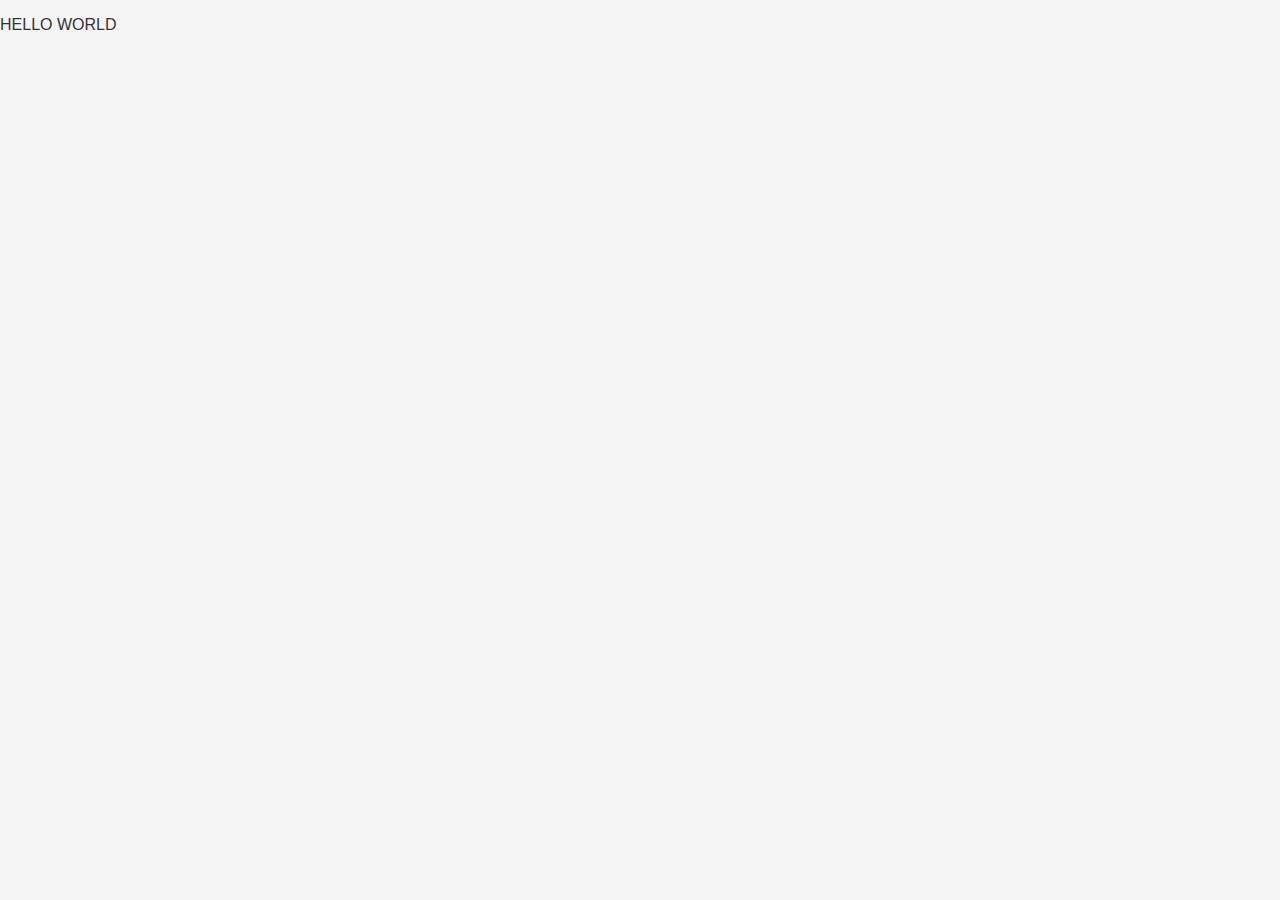
==== index.html @ 46f74e54 "repositorio creado" ====
<!DOCTYPE html>
<html lang="en">
<head>
    <meta charset="UTF-8">
    <meta http-equiv="X-UA-Compatible" content="IE=edge">
    <meta name="viewport" content="width=device-width, initial-scale=1.0">
    <title>Document</title>
    <link rel="stylesheet" type="text/css" href="css/style.css" />
</head>
<body>
    <p>HELLO WORLD</p>
</body>
</html>
---- css/style.css ----
body {
    font-family: Arial, sans-serif;
    background-color: #f5f5f5;
    color: #333;
    margin: 0;
    padding: 0;
}

header {
    background-color: #191420;
    color: #fff;
    padding: 20px;
}

.carousel-container {
  margin-top: 50px;
  margin-left: 50px;
  width: 400px;
  height: 400px;
  overflow: hidden;
  position: relative;
  margin: 20px auto 50px;
}

.carousel-slide {
  display: flex;
  width: 100%;
  height: 100%;
}

.carousel-slide img {
  width: 100%;
  height: 100%;
  object-fit: cover;
}

.carousel-prev,
.carousel-next {
  position: absolute;
  top: 50%;
  transform: translateY(-50%);
  font-size: 2rem;
  font-weight: bold;
  color: white;
  background-color: rgba(0, 0, 0, 0.5);
  padding: 10px;
  border-radius: 50%;
  cursor: pointer;
  z-index: 10;
}

.carousel-prev {
  left: 0;
}

.carousel-next {
  right: 0;
}

h1 {
    margin: 0;
    font-size: 36px;
    font-weight: normal;
    text-align: center;
}

main {
    max-width: 800px;
    margin: 20px auto;
    padding: 20px;
    background-color: #fff;
    box-shadow: 0 0 10px rgba(0,0,0,0.1);
}

h2 {
    font-size: 24px;
    margin-bottom: 10px;
}

ul {
    list-style: none;
    margin: 0;
    padding: 0;
}

li {
    margin-bottom: 10px;
}

.label {
    display: inline-block;
    width: 150px;
    font-weight: bold;
}

.value {
    display: inline-block;
    width: calc(100% - 150px);
    word-wrap: break-word;
}
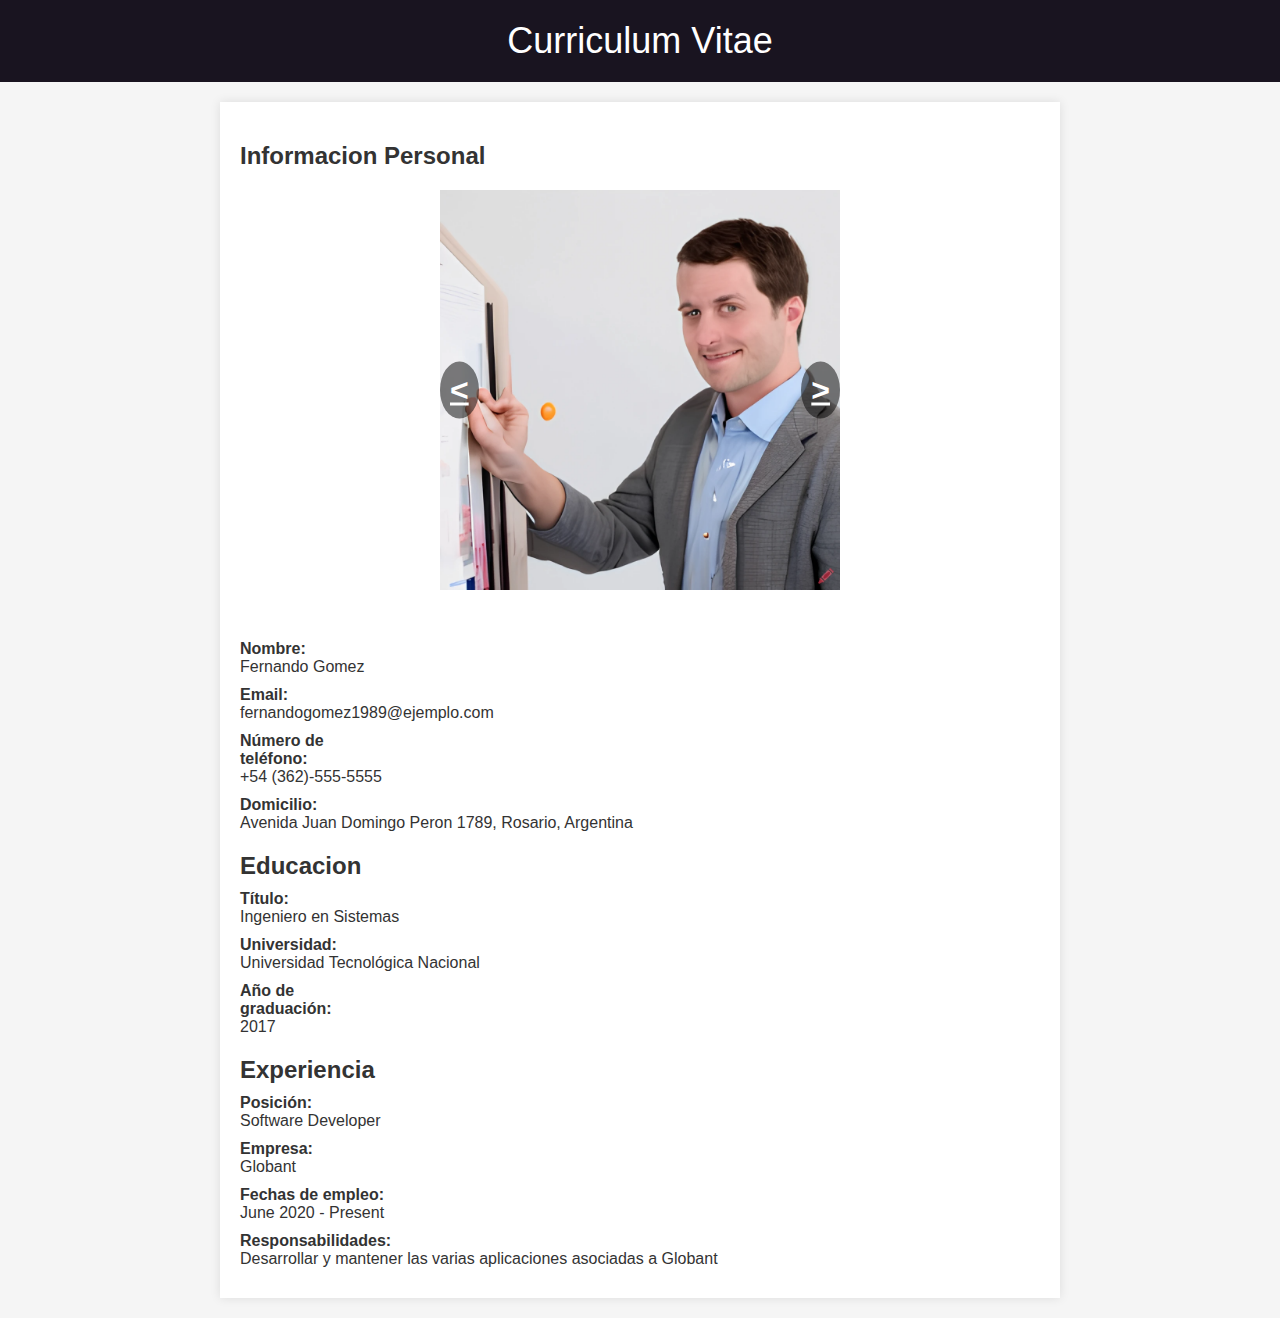
==== commit 9c2bb157: "cambio de nombre" ====
--- a/index.html
+++ b/index.html
@@ -1,13 +1,45 @@
 <!DOCTYPE html>
-<html lang="en">
+<html>
 <head>
-    <meta charset="UTF-8">
-    <meta http-equiv="X-UA-Compatible" content="IE=edge">
-    <meta name="viewport" content="width=device-width, initial-scale=1.0">
-    <title>Document</title>
+	<title>Curriculum Vitae</title>
+	<meta charset="UTF-8">
+	<meta name="viewport" content="width=device-width, initial-scale=1.0">
     <link rel="stylesheet" type="text/css" href="css/style.css" />
+    <script src="javascript/carrusel.js"></script>
+
 </head>
 <body>
-    <p>HELLO WORLD</p>
-</body>
-</html>+	<header>
+		<h1>Curriculum Vitae</h1>
+	</header>
+	<main>
+		<h2>Informacion Personal</h2>
+        
+        <div class="carousel-container">
+            <div class="carousel-slide">
+              <img src="hombre (1).png">
+              <img src="hombre (2).png">
+              <img src="hombre (3).png">
+            </div>
+            <a class="carousel-prev" href="#"><</a>
+            <a class="carousel-next" href="#">></a>
+          </div>
+		<ul>
+			<li><span class="label">Nombre:</span> <span class="value">Fernando Gomez</span></li>
+			<li><span class="label">Email:</span> <span class="value">fernandogomez1989@ejemplo.com</span></li>
+			<li><span class="label">Número de teléfono:</span> <span class="value">+54 (362)-555-5555</span></li>
+			<li><span class="label">Domicilio:</span> <span class="value">Avenida Juan Domingo Peron 1789, Rosario, Argentina</span></li>
+		</ul>
+		<h2>Educacion</h2>
+		<ul>
+			<li><span class="label">Título:</span> <span class="value">Ingeniero en Sistemas</span></li>
+			<li><span class="label">Universidad:</span> <span class="value">Universidad Tecnológica Nacional</span></li>
+			<li><span class="label">Año de graduación:</span> <span class="value">2017</span></li>
+		</ul>
+		<h2>Experiencia</h2>
+		<ul>
+			<li><span class="label">Posición:</span> <span class="value">Software Developer</span></li>
+			<li><span class="label">Empresa:</span> <span class="value">Globant</span></li>
+			<li><span class="label">Fechas de empleo:</span> <span class="value">June 2020 - Present</span></li>
+			<li><span class="label">Responsabilidades:</span> <span class="value">Desarrollar y mantener las varias aplicaciones asociadas a Globant</span>
+    </main>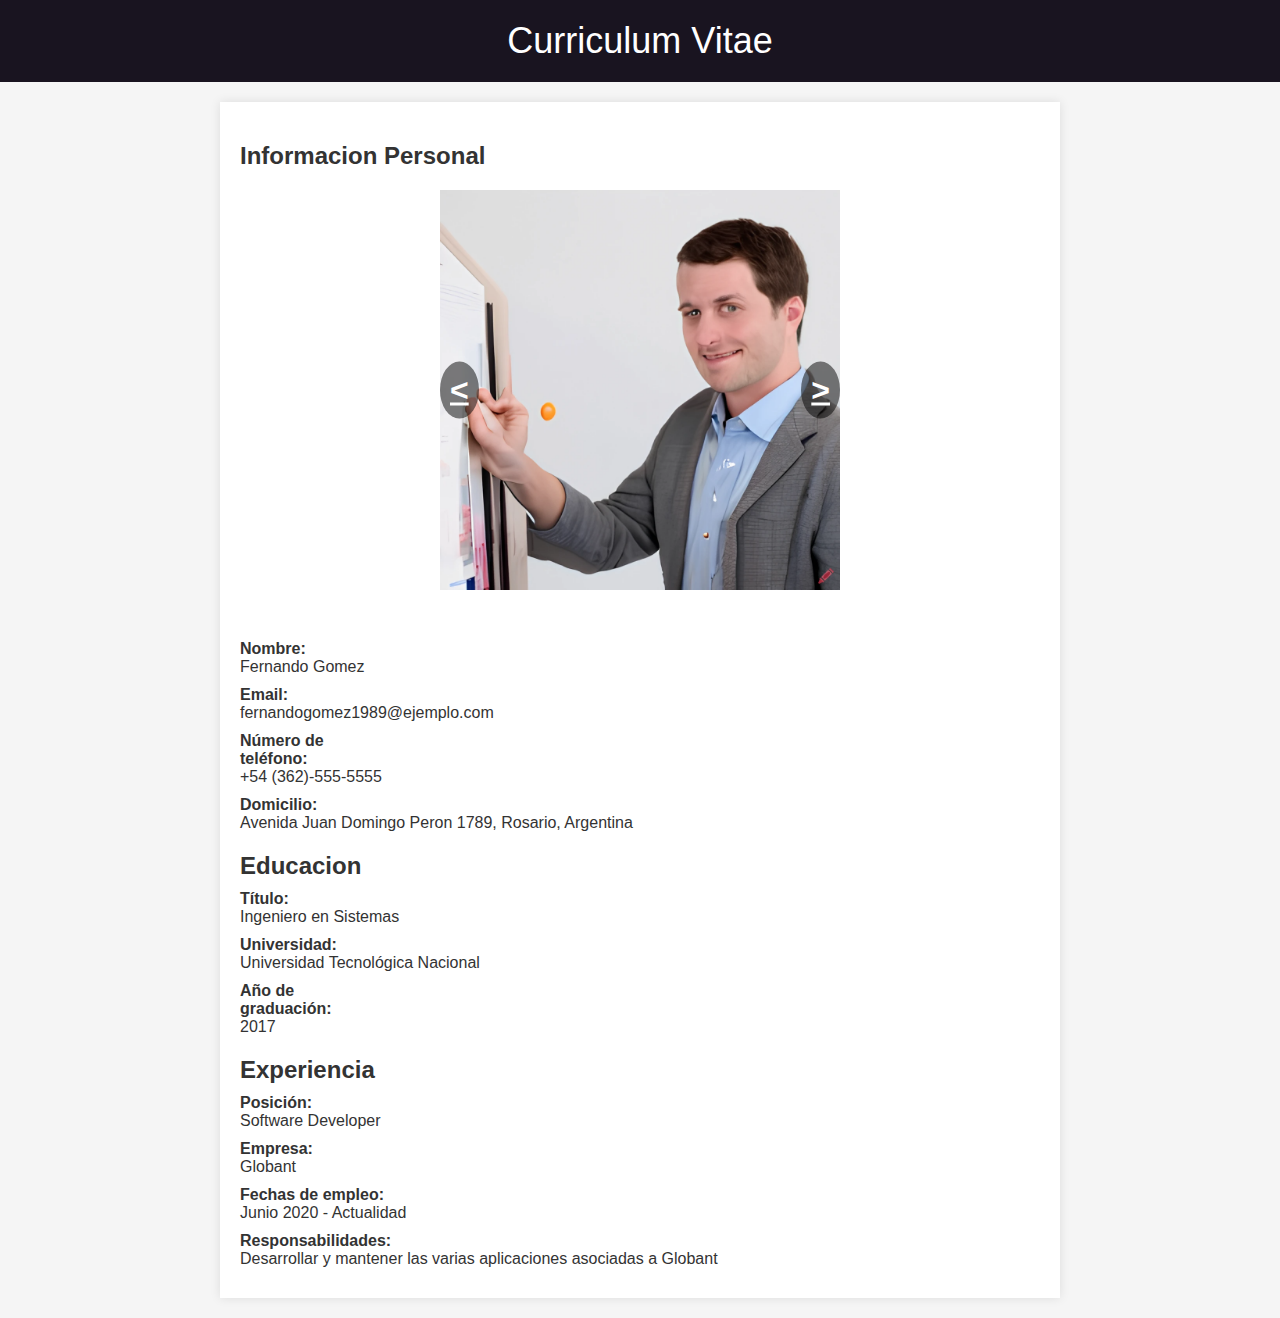
==== commit b1495938: "typo" ====
--- a/index.html
+++ b/index.html
@@ -40,6 +40,6 @@
 		<ul>
 			<li><span class="label">Posición:</span> <span class="value">Software Developer</span></li>
 			<li><span class="label">Empresa:</span> <span class="value">Globant</span></li>
-			<li><span class="label">Fechas de empleo:</span> <span class="value">June 2020 - Present</span></li>
+			<li><span class="label">Fechas de empleo:</span> <span class="value">Junio 2020 - Actualidad</span></li>
 			<li><span class="label">Responsabilidades:</span> <span class="value">Desarrollar y mantener las varias aplicaciones asociadas a Globant</span>
     </main>